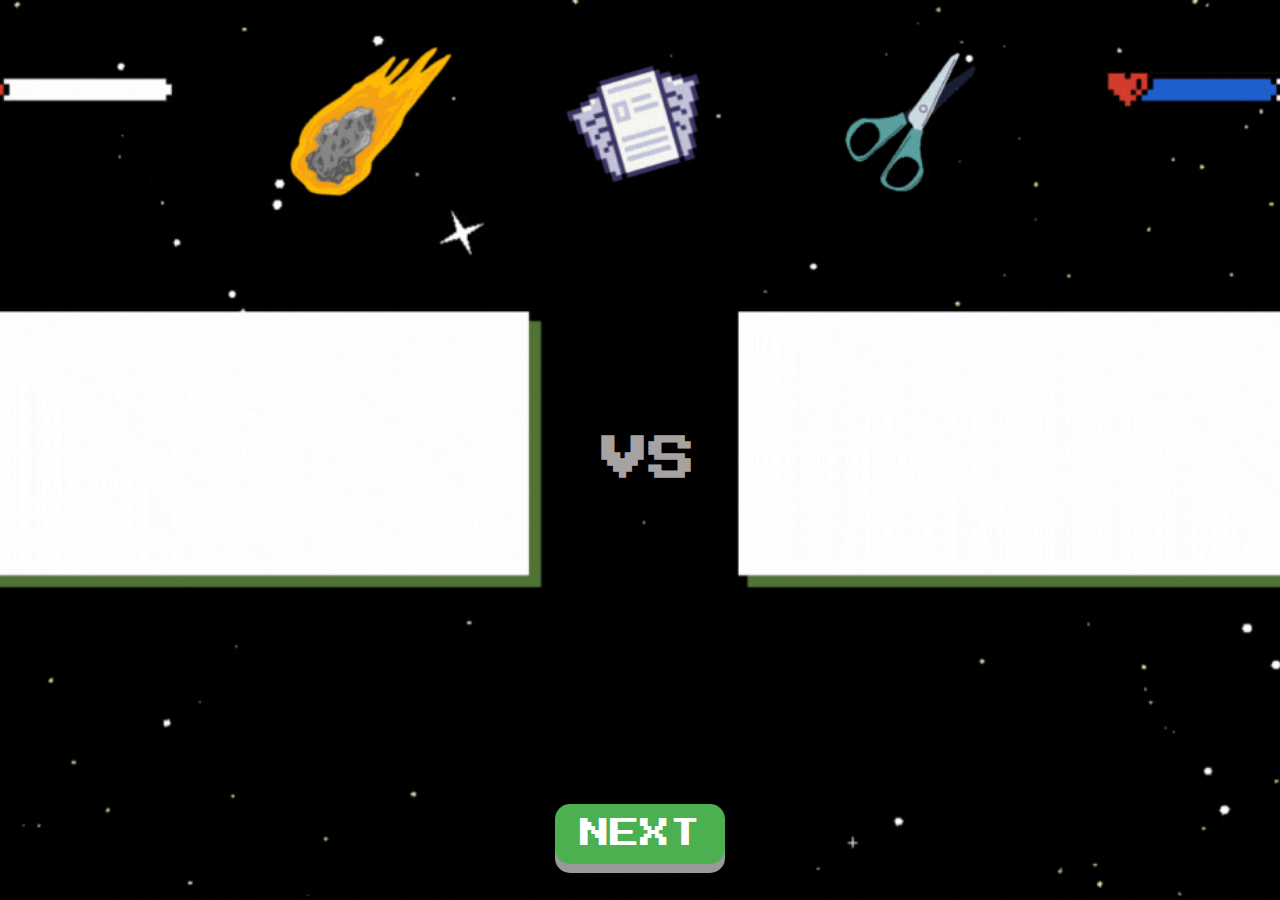
==== game.html @ c89f73bd "okayyy lesss gooo" ====
<!DOCTYPE html>
<html lang="en">
<head>
    <meta charset="UTF-8">
    <meta name="viewport" content="width=device-width, initial-scale=1.0">
    <link rel="preconnect" href="https://fonts.googleapis.com">
    <link rel="preconnect" href="https://fonts.gstatic.com" crossorigin>
    <link href="https://fonts.googleapis.com/css2?family=Press+Start+2P&display=swap" rel="stylesheet">
    <link rel="stylesheet" href="css/style.css">
    <script src="js/script.js" defer></script>
    <title>Document</title>
</head>
<body id="gameBody">
    <audio src="./audio/okay lets go.mp3" class="click-audio"></audio>
    <div class="flex-con">
        <div class="names-con"> 
            <h3 class="s1"></h3>
            <h3 class="vs">VS</h3>
            <h3 class="s2"></h3>
        </div>
        <div class="button-con">
            <button onclick="randm()">NEXT</button>
        </div>
    </div>
    <img alt="" class="dance1">
    <img alt="" class="dance2">
    <img alt="" class="dance3">
</body>
</html>
---- css/style.css ----
#gameBody{
    margin: 0;
    background-image: url('../img/page 2.gif');
    background-position: center;
    background-size: cover;
    /* background-repeat: no-repeat; */
    /* background-position: center; */
    /* text-align: center; */
    display: flex;
    justify-content: center;
    align-items: end;
    height: 100vh;
    font-family: 'Press Start 2P', cursive;
}

#homeBody {
    margin: 0;
    overflow: hidden;
    display: flex;
    justify-content: center;
}

video {
    position: absolute;
    top: 0;
    width: 100vw;
    z-index: -1;
}
#startButton {
    font-size: 30px;
    /* left: 42%; */
    border-radius: 20px;

}

.flex-con {
    font-size: 40px;
    color: rgb(74, 74, 82);
    height: 80vh;
    width: 100vw;
    /* background-color: aqua; */
    display: flex;
    flex-direction: column;
    justify-content: center;
    align-items: center;
    justify-content: space-evenly;
}

.s1 {
    color: brown;
}
.s2 {
    color: blue;
    padding-right: 120px;

}

.vs {
    position: absolute;
    left: 47%;
    color: rgb(166, 162, 162);
}
.names-con {
    display: flex;
    width: 80vw;
    justify-content: center;
    justify-content: space-between;
}
.button-con {
    display: flex;
    width: 100vw;
    justify-content: center;
    align-items: center;
}
button {
    position: absolute;
    bottom: 4%;
    font-family: 'Press Start 2P', cursive;
    border: 0;
    display: inline-block;
    padding: 15px 25px;
    font-size: 30px;
    cursor: pointer;
    text-align: center;
    text-decoration: none;
    outline: none;
    color: #fff;
    background-color: #4CAF50;
    border: none;
    border-radius: 15px;
    box-shadow: 0 9px #999;
}

button:hover {background-color: #3e8e41}

button:active {
  background-color: #3e8e41;
  box-shadow: 0 5px #666;
  transform: translateY(4px);
}

.dance1, .dance2, .dance3 {
    position: fixed;
}

.dance1 {
    left: 100px;
    width: 350px;
}

.dance2 {
    width: 450px;
}

.dance3 {
    right: 10px;
    width: 600px;
}
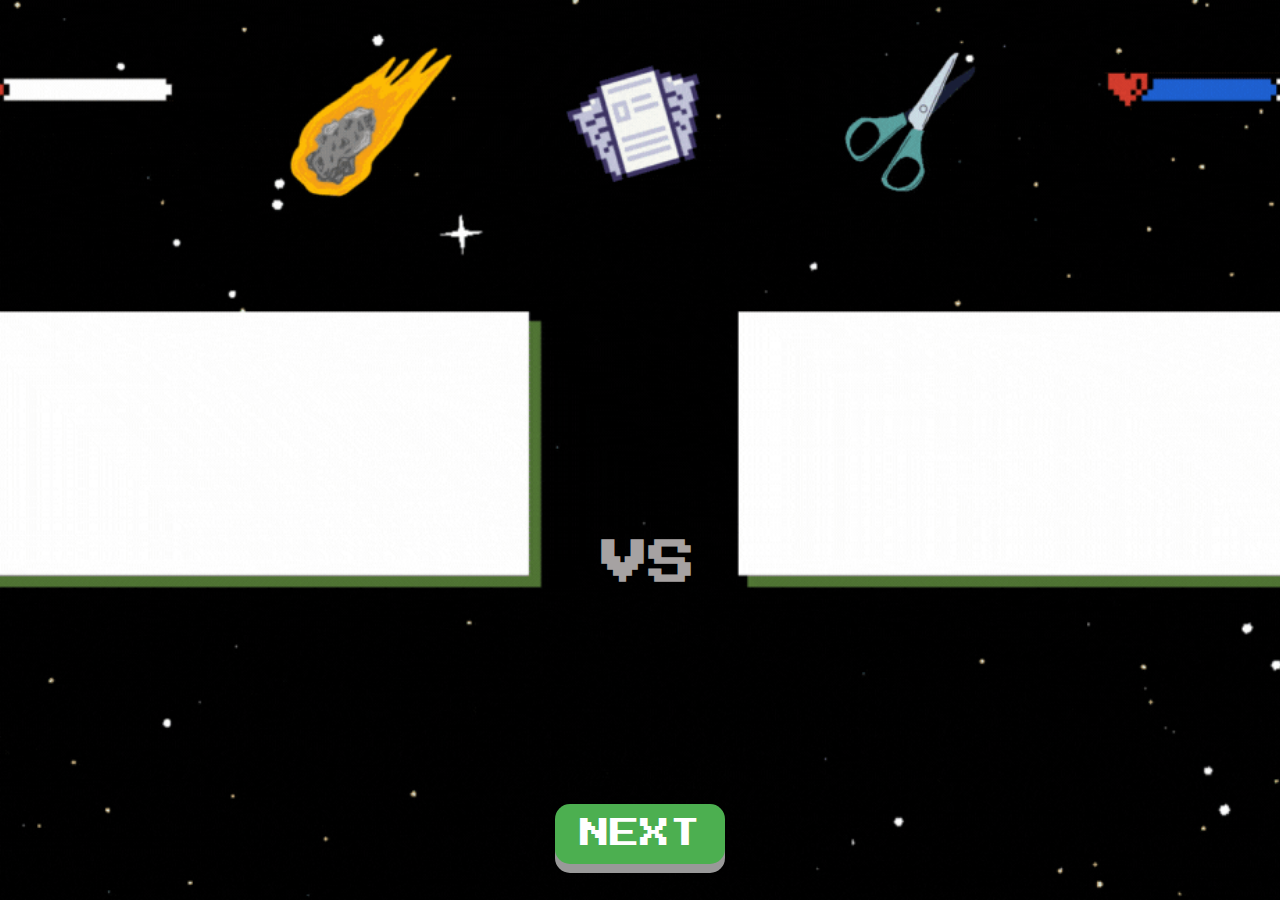
==== commit ac387b12: "remain counter and students array condition" ====
--- a/game.html
+++ b/game.html
@@ -13,6 +13,7 @@
 <body id="gameBody">
     <audio src="./audio/okay lets go.mp3" class="click-audio"></audio>
     <div class="flex-con">
+        <div class="remain"></div>
         <div class="names-con"> 
             <h3 class="s1"></h3>
             <h3 class="vs">VS</h3>
--- a/css/style.css
+++ b/css/style.css
@@ -115,4 +115,8 @@
 .dance3 {
     right: 10px;
     width: 600px;
+}
+
+.remain{
+    background-color: aqua;
 }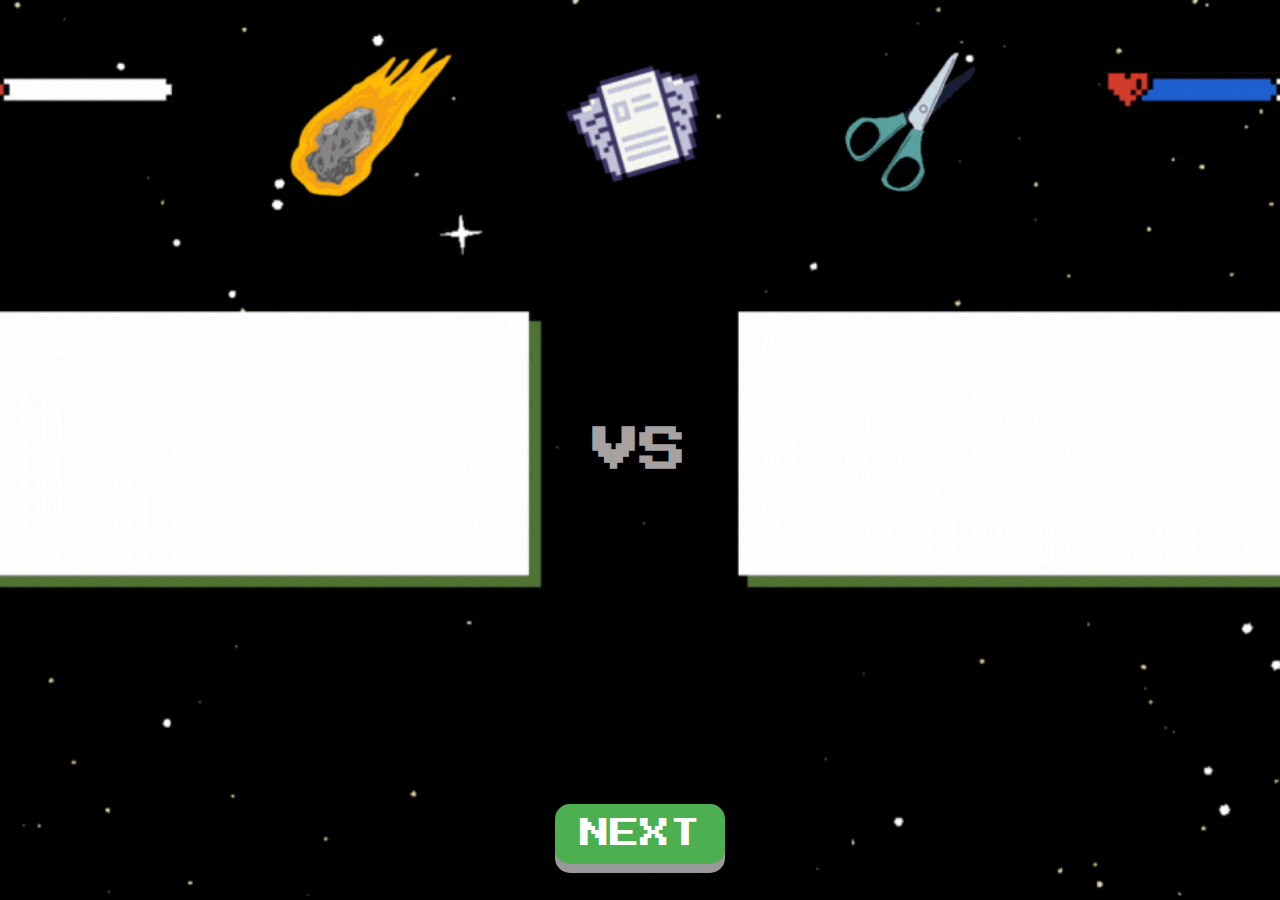
==== commit 34e2e60f: "fixed the css" ====
--- a/game.html
+++ b/game.html
@@ -15,12 +15,16 @@
     <div class="flex-con">
         <div class="remain"></div>
         <div class="names-con"> 
-            <h3 class="s1"></h3>
+            <div class="names">
+                <h3 class="s1"></h3>
+            </div>
             <h3 class="vs">VS</h3>
-            <h3 class="s2"></h3>
+            <div class="names">
+                <h3 class="s2"></h3>
+            </div>
         </div>
         <div class="button-con">
-            <button onclick="randm()">NEXT</button>
+            <button onclick="randm()" class="nextButton">NEXT</button>
         </div>
     </div>
     <img alt="" class="dance1">
--- a/css/style.css
+++ b/css/style.css
@@ -36,14 +36,14 @@
 .flex-con {
     font-size: 40px;
     color: rgb(74, 74, 82);
-    height: 80vh;
+    height: 100vh;
     width: 100vw;
     /* background-color: aqua; */
     display: flex;
     flex-direction: column;
     justify-content: center;
     align-items: center;
-    justify-content: space-evenly;
+    /* justify-content: space-evenly; */
 }
 
 .s1 {
@@ -51,20 +51,20 @@
 }
 .s2 {
     color: blue;
-    padding-right: 120px;
+    /* padding-right: 120px; */
 
 }
 
 .vs {
-    position: absolute;
-    left: 47%;
+    /* position: absolute; */
+    /* left: 47%; */
     color: rgb(166, 162, 162);
 }
 .names-con {
     display: flex;
-    width: 80vw;
+    width: 94vw;
     justify-content: center;
-    justify-content: space-between;
+    justify-content: space-around;
 }
 .button-con {
     display: flex;
@@ -118,5 +118,14 @@
 }
 
 .remain{
-    background-color: aqua;
+    position: fixed;
+    color: rgb(210, 210, 210);
+    top: 20vh;
+    /* margin-top: -10%; */
+}
+
+.names {
+    width: 40%;
+    text-align: center;
+    /* margin-bottom: 50px; */
 }